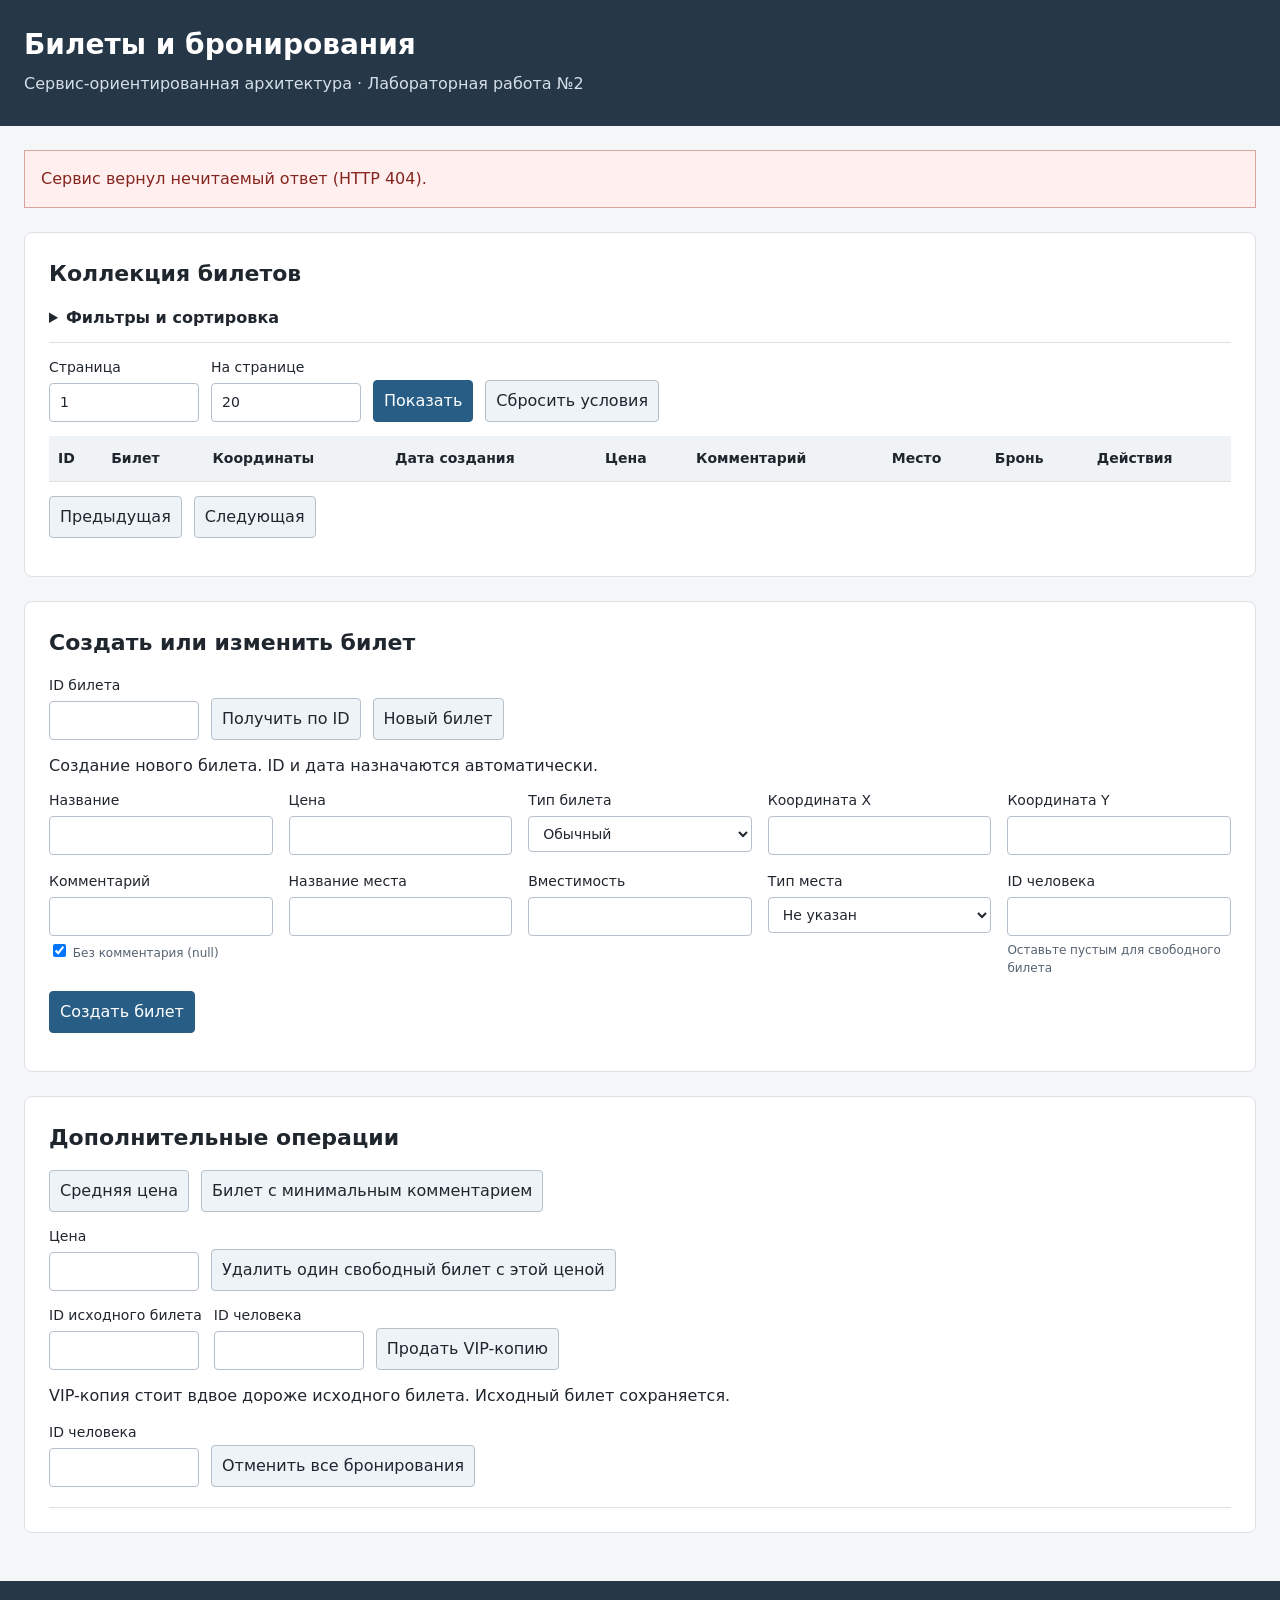
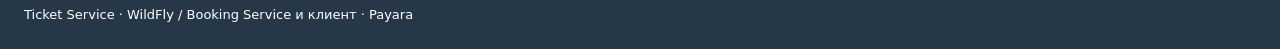
==== booking-service/src/main/webapp/index.html @ 64cf38ea "Implement SOA lab 2 Ticket and Booking services with Helios deployment" ====
<!doctype html>
<html lang="ru">
<head><meta charset="utf-8"><meta name="viewport" content="width=device-width,initial-scale=1"><title>СОА — лабораторная 2</title><link rel="stylesheet" href="style.css"><script src="app.js" defer></script></head>
<body>
<header><h1>Билеты и бронирования</h1><p>Сервис-ориентированная архитектура · Лабораторная работа №2</p></header>
<main>
<div id="message" role="status" aria-live="polite" hidden></div>
<section aria-labelledby="collection-title">
  <h2 id="collection-title">Коллекция билетов</h2>
  <form id="selection" novalidate>
    <details><summary>Фильтры и сортировка</summary>
      <p>Условия фильтрации объединяются «И». Порядок строк сортировки определяет приоритет.</p>
      <div id="filters"></div><button type="button" id="add-filter">Добавить фильтр</button>
      <div id="sorts"></div><button type="button" id="add-sort">Добавить сортировку</button>
    </details>
    <div class="toolbar">
      <label>Страница <input id="page" type="number" value="1" min="1"></label>
      <label>На странице <input id="size" type="number" value="20" min="1" max="100"></label>
      <button type="submit">Показать</button><button type="button" id="reset-selection">Сбросить условия</button>
    </div>
  </form>
  <p id="page-info"></p>
  <div class="table-scroll"><table><thead><tr><th>ID</th><th>Билет</th><th>Координаты</th><th>Дата создания</th><th>Цена</th><th>Комментарий</th><th>Место</th><th>Бронь</th><th>Действия</th></tr></thead><tbody id="tickets"></tbody></table></div>
  <div class="toolbar"><button id="previous" type="button">Предыдущая</button><button id="next" type="button">Следующая</button></div>
</section>
<section aria-labelledby="editor-title">
  <h2 id="editor-title">Создать или изменить билет</h2>
  <form id="lookup" class="toolbar" novalidate><label>ID билета <input id="lookup-id" type="number" min="1"></label><button>Получить по ID</button><button type="button" id="new-ticket">Новый билет</button></form>
  <p id="editing">Создание нового билета. ID и дата назначаются автоматически.</p>
  <form id="editor" novalidate>
    <div class="form-grid">
      <label>Название <input name="name" required></label>
      <label>Цена <input name="price" type="number" step="any" required></label>
      <label>Тип билета <select name="type"><option value="USUAL">Обычный</option value="VIP">VIP</option><option value="BUDGETARY">Бюджетный</option><option value="CHEAP">Дешёвый</option></select></label>
      <label>Координата X <input name="x" type="number" step="1" required></label>
      <label>Координата Y <input name="y" type="number" step="any" required></label>
      <label>Комментарий <input name="comment"><span><input name="commentNull" type="checkbox" checked> Без комментария (null)</span></label>
      <label>Название места <input name="venueName" required></label>
      <label>Вместимость <input name="capacity" type="number" step="1" required></label>
      <label>Тип места <select name="venueType"><option value="">Не указан</option><option value="BAR">Бар</option><option value="CINEMA">Кинотеатр</option><option value="MALL">Торговый центр</option></select></label>
      <label>ID человека <input name="personId" type="number" min="1"><span>Оставьте пустым для свободного билета</span></label>
    </div>
    <div class="toolbar"><button id="save-ticket">Создать билет</button><button id="delete-ticket" type="button" hidden>Удалить билет</button></div>
  </form>
</section>
<section aria-labelledby="extra-title">
  <h2 id="extra-title">Дополнительные операции</h2>
  <div class="toolbar"><button id="average" type="button">Средняя цена</button><button id="min-comment" type="button">Билет с минимальным комментарием</button></div>
  <form id="delete-price" class="toolbar" novalidate><label>Цена <input name="price" type="number" step="any"></label><button>Удалить один свободный билет с этой ценой</button></form>
  <form id="vip" class="toolbar" novalidate><label>ID исходного билета <input name="ticket" type="number" min="1"></label><label>ID человека <input name="person" type="number" min="1"></label><button>Продать VIP-копию</button></form>
  <p>VIP-копия стоит вдвое дороже исходного билета. Исходный билет сохраняется.</p>
  <form id="cancel" class="toolbar" novalidate><label>ID человека <input name="person" type="number" min="1"></label><button>Отменить все бронирования</button></form>
  <div id="result" aria-live="polite"></div>
</section>
</main><footer>Ticket Service · WildFly / Booking Service и клиент · Payara</footer>
</body></html>
---- booking-service/src/main/webapp/style.css ----
*{box-sizing:border-box}body{margin:0;background:#f5f6f8;color:#20262e;font:16px/1.5 system-ui,sans-serif}header,footer{padding:24px max(24px,calc((100% - 1240px)/2));background:#263747;color:white}header h1{margin:0;font-size:28px}header p{margin:6px 0;color:#d5dfe8}main{max-width:1288px;margin:auto;padding:24px}section{background:white;border:1px solid #dce1e6;border-radius:8px;padding:24px;margin-bottom:24px}h2{font-size:22px;margin:0 0 16px}p{margin:12px 0}label{display:flex;flex-direction:column;gap:5px;font-size:14px}label span{font-size:12px;color:#556270}input,select,button{font:inherit;padding:8px 10px;border:1px solid #b5c0cb;border-radius:4px;background:white;color:inherit}input[type=checkbox]{width:auto}button{cursor:pointer;background:#eef3f8}button:hover{background:#dfeaf3}button:disabled{opacity:.45;cursor:default}button[type=submit],#save-ticket{background:#285e86;color:white;border-color:#285e86}.toolbar,.condition{display:flex;gap:12px;align-items:flex-end;flex-wrap:wrap;margin:14px 0}.toolbar input[type=number]{width:150px}.condition input{min-width:200px}.form-grid{display:grid;grid-template-columns:repeat(auto-fit,minmax(220px,1fr));gap:16px}summary{cursor:pointer;font-weight:600}details{border-bottom:1px solid #dce1e6;padding-bottom:12px}.table-scroll{overflow-x:auto}table{width:100%;border-collapse:collapse;font-size:14px}th,td{text-align:left;border-bottom:1px solid #dce1e6;padding:12px 9px;vertical-align:top}th{background:#f0f3f6;white-space:nowrap}td button{padding:4px 8px}td small{display:block;color:#566370}#message{background:#e8f4eb;border:1px solid #9abfa3;padding:16px;margin-bottom:24px;white-space:pre-line}#message.error{background:#fff0ef;border-color:#d7a5a1;color:#85251f}#result{margin-top:20px;border-top:1px solid #dce1e6}dl{display:grid;grid-template-columns:minmax(130px,220px) 1fr;gap:8px 20px}dt{font-weight:600}dd{margin:0;overflow-wrap:anywhere}footer{font-size:13px}[hidden]{display:none!important}@media(max-width:600px){main{padding:12px}section{padding:16px}.toolbar,.condition{align-items:stretch}.toolbar label,.condition label{flex:1}.condition input{min-width:0}dl{grid-template-columns:1fr}dd{margin-bottom:10px}}
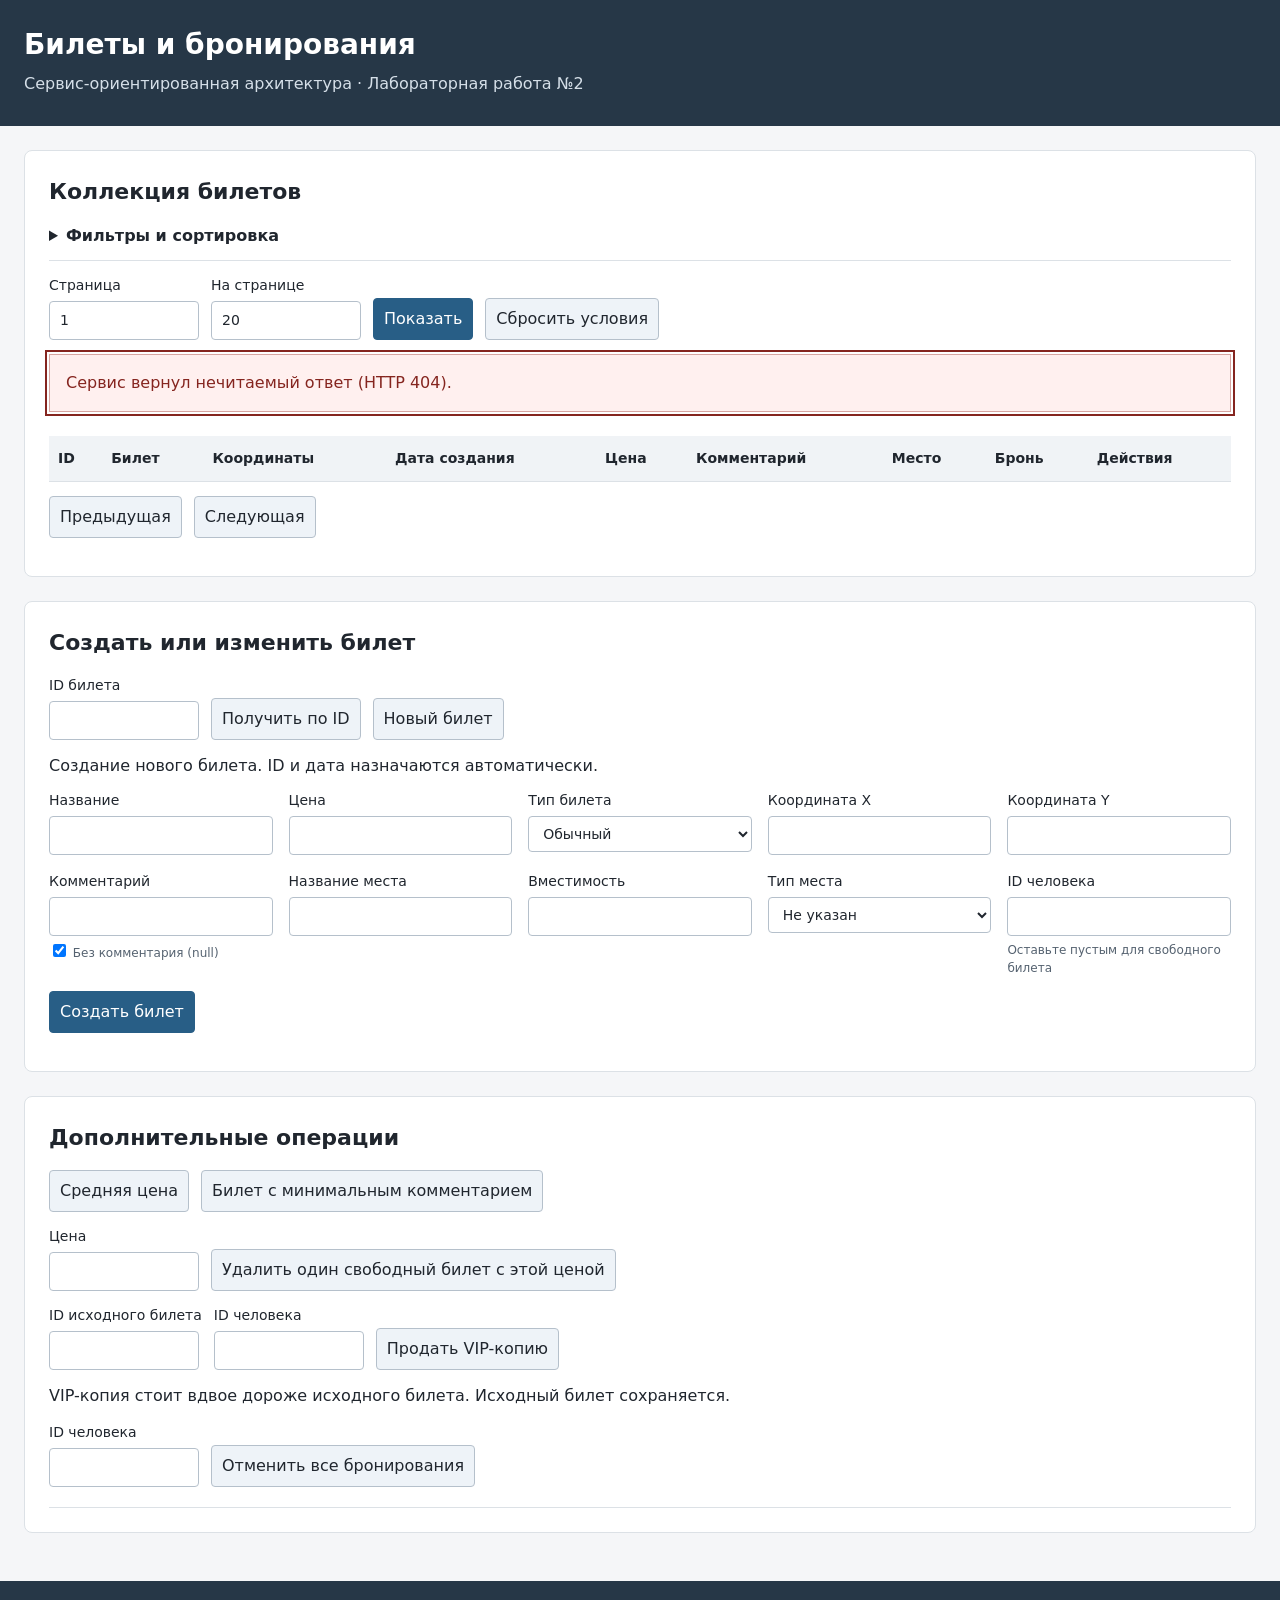
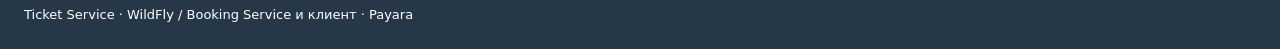
==== commit 4b1adada: "Show client errors beside forms and invalid fields" ====
--- a/booking-service/src/main/webapp/index.html
+++ b/booking-service/src/main/webapp/index.html
@@ -4,7 +4,6 @@
 <body>
 <header><h1>Билеты и бронирования</h1><p>Сервис-ориентированная архитектура · Лабораторная работа №2</p></header>
 <main>
-<div id="message" role="status" aria-live="polite" hidden></div>
 <section aria-labelledby="collection-title">
   <h2 id="collection-title">Коллекция билетов</h2>
   <form id="selection" novalidate>
--- a/booking-service/src/main/webapp/style.css
+++ b/booking-service/src/main/webapp/style.css
@@ -1 +1,3 @@
-*{box-sizing:border-box}body{margin:0;background:#f5f6f8;color:#20262e;font:16px/1.5 system-ui,sans-serif}header,footer{padding:24px max(24px,calc((100% - 1240px)/2));background:#263747;color:white}header h1{margin:0;font-size:28px}header p{margin:6px 0;color:#d5dfe8}main{max-width:1288px;margin:auto;padding:24px}section{background:white;border:1px solid #dce1e6;border-radius:8px;padding:24px;margin-bottom:24px}h2{font-size:22px;margin:0 0 16px}p{margin:12px 0}label{display:flex;flex-direction:column;gap:5px;font-size:14px}label span{font-size:12px;color:#556270}input,select,button{font:inherit;padding:8px 10px;border:1px solid #b5c0cb;border-radius:4px;background:white;color:inherit}input[type=checkbox]{width:auto}button{cursor:pointer;background:#eef3f8}button:hover{background:#dfeaf3}button:disabled{opacity:.45;cursor:default}button[type=submit],#save-ticket{background:#285e86;color:white;border-color:#285e86}.toolbar,.condition{display:flex;gap:12px;align-items:flex-end;flex-wrap:wrap;margin:14px 0}.toolbar input[type=number]{width:150px}.condition input{min-width:200px}.form-grid{display:grid;grid-template-columns:repeat(auto-fit,minmax(220px,1fr));gap:16px}summary{cursor:pointer;font-weight:600}details{border-bottom:1px solid #dce1e6;padding-bottom:12px}.table-scroll{overflow-x:auto}table{width:100%;border-collapse:collapse;font-size:14px}th,td{text-align:left;border-bottom:1px solid #dce1e6;padding:12px 9px;vertical-align:top}th{background:#f0f3f6;white-space:nowrap}td button{padding:4px 8px}td small{display:block;color:#566370}#message{background:#e8f4eb;border:1px solid #9abfa3;padding:16px;margin-bottom:24px;white-space:pre-line}#message.error{background:#fff0ef;border-color:#d7a5a1;color:#85251f}#result{margin-top:20px;border-top:1px solid #dce1e6}dl{display:grid;grid-template-columns:minmax(130px,220px) 1fr;gap:8px 20px}dt{font-weight:600}dd{margin:0;overflow-wrap:anywhere}footer{font-size:13px}[hidden]{display:none!important}@media(max-width:600px){main{padding:12px}section{padding:16px}.toolbar,.condition{align-items:stretch}.toolbar label,.condition label{flex:1}.condition input{min-width:0}dl{grid-template-columns:1fr}dd{margin-bottom:10px}}
+*{box-sizing:border-box}body{margin:0;background:#f5f6f8;color:#20262e;font:16px/1.5 system-ui,sans-serif}header,footer{padding:24px max(24px,calc((100% - 1240px)/2));background:#263747;color:white}header h1{margin:0;font-size:28px}header p{margin:6px 0;color:#d5dfe8}main{max-width:1288px;margin:auto;padding:24px}section{background:white;border:1px solid #dce1e6;border-radius:8px;padding:24px;margin-bottom:24px}h2{font-size:22px;margin:0 0 16px}p{margin:12px 0}label{display:flex;flex-direction:column;gap:5px;font-size:14px}label span{font-size:12px;color:#556270}input,select,button{font:inherit;padding:8px 10px;border:1px solid #b5c0cb;border-radius:4px;background:white;color:inherit}input[type=checkbox]{width:auto}button{cursor:pointer;background:#eef3f8}button:hover{background:#dfeaf3}button:disabled{opacity:.45;cursor:default}button[type=submit],#save-ticket{background:#285e86;color:white;border-color:#285e86}.toolbar,.condition{display:flex;gap:12px;align-items:flex-end;flex-wrap:wrap;margin:14px 0}.toolbar input[type=number]{width:150px}.condition input{min-width:200px}.form-grid{display:grid;grid-template-columns:repeat(auto-fit,minmax(220px,1fr));gap:16px}summary{cursor:pointer;font-weight:600}details{border-bottom:1px solid #dce1e6;padding-bottom:12px}.table-scroll{overflow-x:auto}table{width:100%;border-collapse:collapse;font-size:14px}th,td{text-align:left;border-bottom:1px solid #dce1e6;padding:12px 9px;vertical-align:top}th{background:#f0f3f6;white-space:nowrap}td button{padding:4px 8px}td small{display:block;color:#566370}.message{width:100%;flex-basis:100%;background:#e8f4eb;border:1px solid #9abfa3;padding:16px;margin-bottom:24px;white-space:pre-line}.message.error{background:#fff0ef;border-color:#d7a5a1;color:#85251f}#result{margin-top:20px;border-top:1px solid #dce1e6}dl{display:grid;grid-template-columns:minmax(130px,220px) 1fr;gap:8px 20px}dt{font-weight:600}dd{margin:0;overflow-wrap:anywhere}footer{font-size:13px}[hidden]{display:none!important}@media(max-width:600px){main{padding:12px}section{padding:16px}.toolbar,.condition{align-items:stretch}.toolbar label,.condition label{flex:1}.condition input{min-width:0}dl{grid-template-columns:1fr}dd{margin-bottom:10px}}
+
+[aria-invalid=true]{border-color:#b42318;background:#fff7f6}.field-error{color:#85251f;font-size:13px}.message:focus{outline:2px solid #85251f;outline-offset:2px}
